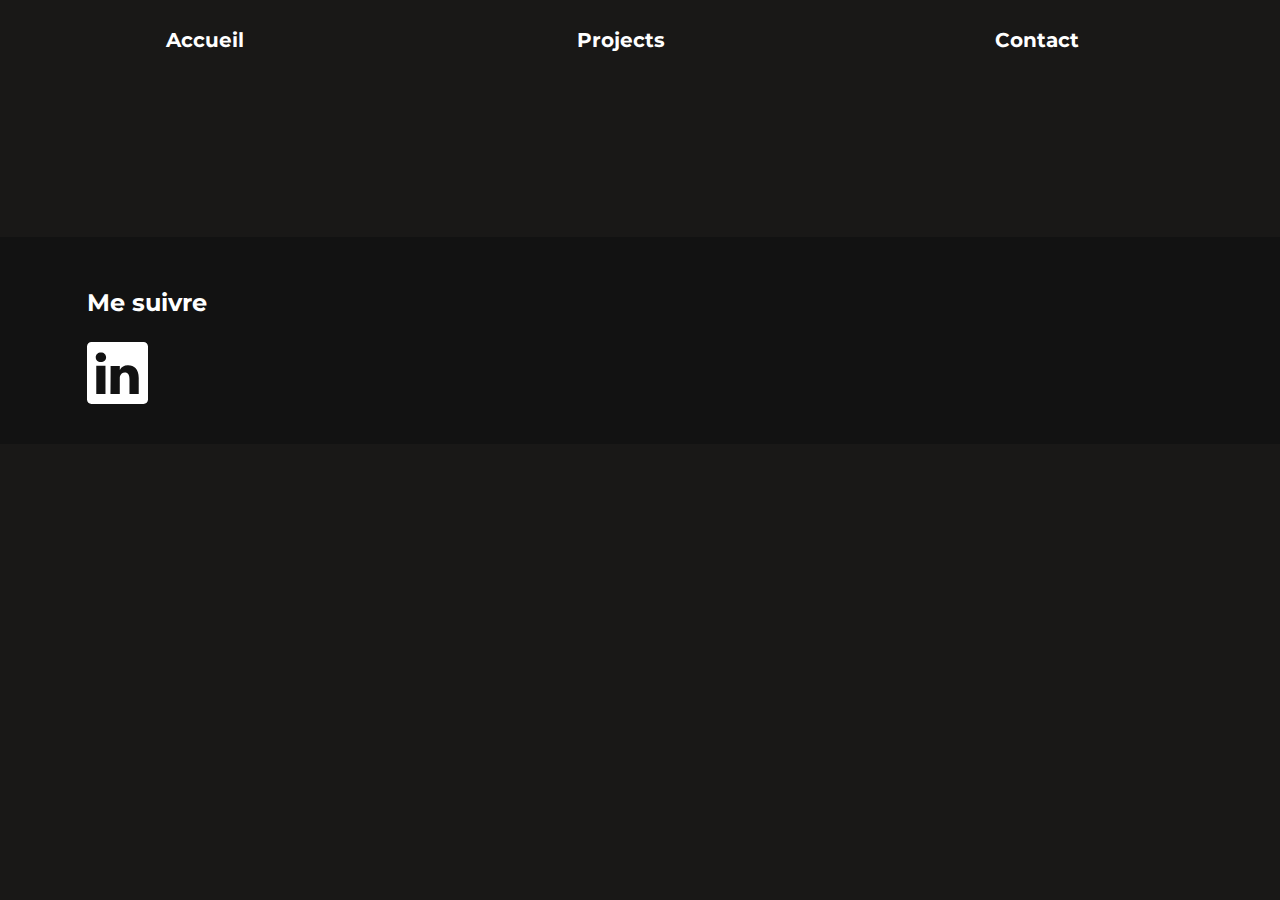
==== pages/contact.html @ f20467dd "Add files via upload" ====
<!DOCTYPE html>
<html lang="fr">

<head>
    <meta charset="UTF-8">
    <meta http-equiv="X-UA-Compatible" content="IE=edge">
    <meta name="viewport" content="width=device-width, initial-scale=1.0">
    <link rel="stylesheet" href="../styles/style.css">
    <title>Contact</title>
</head>
<header>
    <div>
        <p><a href="../index.html" class="link_head">Accueil</a></p>
        <p><a href="projets.html" class="link_head">Projects</a></p>
        <p><a href="contact.html" class="link_head">Contact</a></p>
    </div>
</header>

<body>
    <main>
        <footer>
            <h2>Me suivre</h2>
            <a href="https://www.linkedin.com/in/clélia-landru-a70303265/"><img src="../img/svg/linkedin.svg"
                    alt="logo Linkedin" width="5%"></a>
        </footer>
    </main>
    <script src="../js/script.js"></script>
</body>

</html>
---- styles/style.css ----
@font-face {
    font-family: "montserrat";
    src: url("../font/Montserrat-VariableFont_wght.ttf");
}

:root {
    --clr1: #348EC7;
    --clr2: "white";
}

html {
    scroll-behavior: smooth;
}

body,
header {
    font-family: "montserrat";
    background: #191817;
    color: white;
    line-height: 2.5rem;
}

body {
    padding: 0;
    margin: 0;
    max-width: calc(100vw - (100vw - 100%));
    overflow-x: hidden;
}

header {
    position: fixed;
    left: 0;
    top: 0;
    width: 100%;
    height: 100px;
    z-index: 10;
    align-items: center;
}

header>div {
    display: grid;
    grid-template-columns: 32% 32% 32%;
    column-gap: .5%;
    text-align: center;
    font-size: 20px;
    font-weight: bold;
}

.link_head:any-link {
    color: var(--clr2);
    text-decoration: none;
    cursor: pointer;
}

.intro {
    margin-top: 10%;
    display: flex;
}

.intro>p {
    padding: 5vh;
    border: var(--clr1) solid;
    border-radius: 30px;
    max-width: 20vh;
    margin-left: auto;
    margin-right: auto;
}

.que {
    font-size: 23px;
    font-weight: bold;
    color: var(--clr1);
}

.photo {
    display: grid;
    grid-template-columns: 40% 45%;
    column-gap: 5%;
    max-width: 150vh;
    margin-left: auto;
    margin-right: auto;
    margin-top: 5%;
    align-items: center;
    font-size: 5vh;
}

.photo>img {
    border: white solid;
    border-radius: 30px;
}

.bold_color {
    font-weight: bold;
    color: var(--clr1);
}

.bold_color_ap {
    font-weight: bold;
    color: var(--clr1);
    font-size: 5vh;
}

main {
    position: relative;
    top: 5vh;
}

.a_propos>h2 {
    font-size: 10vh;
    font-family: Arial, Helvetica, sans-serif;
    -webkit-text-stroke: 2px white;
    -webkit-text-fill-color: transparent;
    font-style: italic;
    margin-left: 5vh;
}


.a_propos>p {
    margin-left: 9vh;
    font-size: 3vh;
}

.a_propos {
    max-width: 110vh;
    margin-left: auto;
    margin-right: auto;
    padding: 5%;
    border: white solid;
    border-radius: 30px;
}

.arrow_me {
    margin-bottom: 20%;
}

.lien_index:any-link {
    padding: 1% 2% 1% 2%;
    border-radius: 30px;
    color: black;
    background-color: white;
    text-decoration: none;
    margin-left: auto;
    margin-right: auto;
}

.lien_index:hover {
    background: #348EC7;
    color: white;
    transition: 0.2s;
}

.liens {
    display: flex;
}

::-webkit-scrollbar {
    width: 5px;
}

/* Track */
::-webkit-scrollbar-track {
    background: #15191f;
}

/* Handle */
::-webkit-scrollbar-thumb {
    background: var(--clr1);
    border-radius: 10px;
}

/* Handle on hover */
::-webkit-scrollbar-thumb:hover {
    background: white;
}

footer {
    margin-top: 15%;
    background-color: #121212;
    padding: 2%;

}

footer>h2 {
    margin-left: 5%;
}

footer>a {
    margin-left: 5%;
}

.resultat {
    display: grid;
    grid-template-columns: 45% 45%;
    column-gap: 4%;
    max-width: 120vh;
    margin-left: auto;
    margin-right: auto;
}

.resultat.games>.games,
.resultat.websites>.websites,
.resultat.videos>.videos,
.resultat.others>.others {
    display: none;
}

.resultat div {
    margin-left: auto;
    margin-right: auto;
    margin-top: 10%;
    max-width: 50vh;
    padding: 1rem;
    background: #030303;
    color: white;
    border: white solid;
    box-shadow: 0 2px 20px white;
    border-radius: 20px;
}

.filter div label input[type="checkbox"]:checked~span {
    background: white;
    color: black;
}

.filter div label input[type="checkbox"] {
    display: none;
}

.filter {
    display: grid;
    margin: 5% auto;
    grid-template-columns: 32% 32% 32%;
    column-gap: .5%;
    justify-content: center;
    /*max-width: 28vh;*/
}

.filter div {
    margin: 10px;
}

.filter div label {
    cursor: pointer;
    display: flex;
    justify-content: center;
}

.filter div label span {
    position: relative;
    display: inline-block;
    background: #3b3b3b;
    padding: 20px 20px;
    color: #555;
    text-shadow: 0 1px 4px rgba(0, 0, 0, .5);
    border-radius: 60px;
    font-size: 20px;
    transition: 0.5s;
    user-select: none;
    overflow: hidden;
}

.filter div label span:before {
    content: '';
    position: absolute;
    top: 0;
    left: 0;
    width: 100%;
    height: 50%;
    background: rgba(255, 255, 255, .1);

}
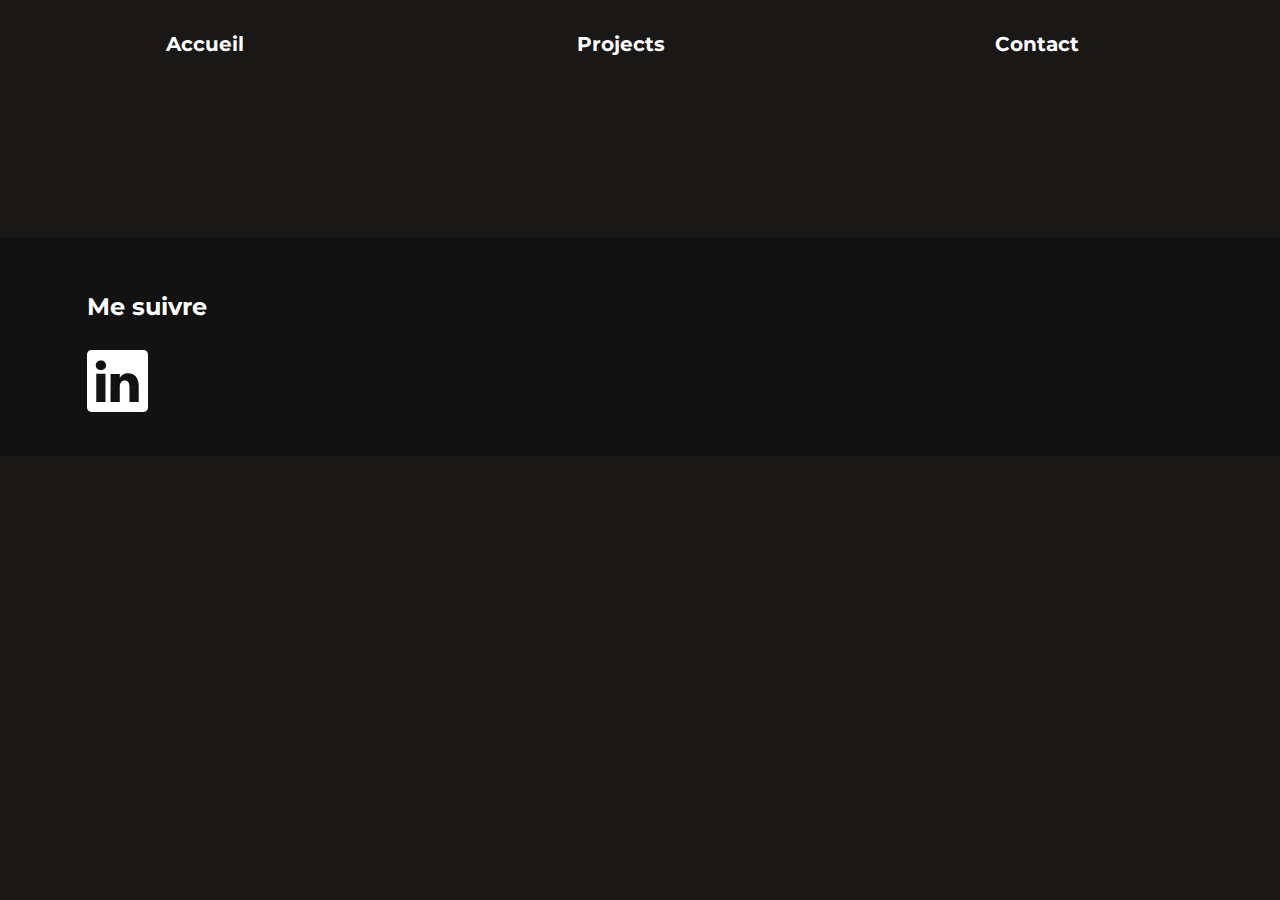
==== commit d223e37b: "Moitié fini" ====
--- a/pages/contact.html
+++ b/pages/contact.html
@@ -6,6 +6,7 @@
     <meta http-equiv="X-UA-Compatible" content="IE=edge">
     <meta name="viewport" content="width=device-width, initial-scale=1.0">
     <link rel="stylesheet" href="../styles/style.css">
+    <link rel="stylesheet" href="../styles/common.css">
     <title>Contact</title>
 </head>
 <header>
@@ -18,11 +19,12 @@
 
 <body>
     <main>
-        <footer>
+        <div class="footer">
             <h2>Me suivre</h2>
             <a href="https://www.linkedin.com/in/clélia-landru-a70303265/"><img src="../img/svg/linkedin.svg"
                     alt="logo Linkedin" width="5%"></a>
-        </footer>
+
+        </div>
     </main>
     <script src="../js/script.js"></script>
 </body>
--- a/styles/style.css
+++ b/styles/style.css
@@ -1,57 +1,3 @@
-@font-face {
-    font-family: "montserrat";
-    src: url("../font/Montserrat-VariableFont_wght.ttf");
-}
-
-:root {
-    --clr1: #348EC7;
-    --clr2: "white";
-}
-
-html {
-    scroll-behavior: smooth;
-}
-
-body,
-header {
-    font-family: "montserrat";
-    background: #191817;
-    color: white;
-    line-height: 2.5rem;
-}
-
-body {
-    padding: 0;
-    margin: 0;
-    max-width: calc(100vw - (100vw - 100%));
-    overflow-x: hidden;
-}
-
-header {
-    position: fixed;
-    left: 0;
-    top: 0;
-    width: 100%;
-    height: 100px;
-    z-index: 10;
-    align-items: center;
-}
-
-header>div {
-    display: grid;
-    grid-template-columns: 32% 32% 32%;
-    column-gap: .5%;
-    text-align: center;
-    font-size: 20px;
-    font-weight: bold;
-}
-
-.link_head:any-link {
-    color: var(--clr2);
-    text-decoration: none;
-    cursor: pointer;
-}
-
 .intro {
     margin-top: 10%;
     display: flex;
@@ -130,10 +76,12 @@
 }
 
 .arrow_me {
+    margin-left: 10%;
     margin-bottom: 20%;
 }
 
-.lien_index:any-link {
+.lien_index:any-link,
+.ext_link:any-link {
     padding: 1% 2% 1% 2%;
     border-radius: 30px;
     color: black;
@@ -143,7 +91,8 @@
     margin-right: auto;
 }
 
-.lien_index:hover {
+.lien_index:hover,
+.ext_link:hover {
     background: #348EC7;
     color: white;
     transition: 0.2s;
@@ -153,119 +102,3 @@
     display: flex;
 }
 
-::-webkit-scrollbar {
-    width: 5px;
-}
-
-/* Track */
-::-webkit-scrollbar-track {
-    background: #15191f;
-}
-
-/* Handle */
-::-webkit-scrollbar-thumb {
-    background: var(--clr1);
-    border-radius: 10px;
-}
-
-/* Handle on hover */
-::-webkit-scrollbar-thumb:hover {
-    background: white;
-}
-
-footer {
-    margin-top: 15%;
-    background-color: #121212;
-    padding: 2%;
-
-}
-
-footer>h2 {
-    margin-left: 5%;
-}
-
-footer>a {
-    margin-left: 5%;
-}
-
-.resultat {
-    display: grid;
-    grid-template-columns: 45% 45%;
-    column-gap: 4%;
-    max-width: 120vh;
-    margin-left: auto;
-    margin-right: auto;
-}
-
-.resultat.games>.games,
-.resultat.websites>.websites,
-.resultat.videos>.videos,
-.resultat.others>.others {
-    display: none;
-}
-
-.resultat div {
-    margin-left: auto;
-    margin-right: auto;
-    margin-top: 10%;
-    max-width: 50vh;
-    padding: 1rem;
-    background: #030303;
-    color: white;
-    border: white solid;
-    box-shadow: 0 2px 20px white;
-    border-radius: 20px;
-}
-
-.filter div label input[type="checkbox"]:checked~span {
-    background: white;
-    color: black;
-}
-
-.filter div label input[type="checkbox"] {
-    display: none;
-}
-
-.filter {
-    display: grid;
-    margin: 5% auto;
-    grid-template-columns: 32% 32% 32%;
-    column-gap: .5%;
-    justify-content: center;
-    /*max-width: 28vh;*/
-}
-
-.filter div {
-    margin: 10px;
-}
-
-.filter div label {
-    cursor: pointer;
-    display: flex;
-    justify-content: center;
-}
-
-.filter div label span {
-    position: relative;
-    display: inline-block;
-    background: #3b3b3b;
-    padding: 20px 20px;
-    color: #555;
-    text-shadow: 0 1px 4px rgba(0, 0, 0, .5);
-    border-radius: 60px;
-    font-size: 20px;
-    transition: 0.5s;
-    user-select: none;
-    overflow: hidden;
-}
-
-.filter div label span:before {
-    content: '';
-    position: absolute;
-    top: 0;
-    left: 0;
-    width: 100%;
-    height: 50%;
-    background: rgba(255, 255, 255, .1);
-
-}--- a/styles/common.css
+++ b/styles/common.css
@@ -0,0 +1,130 @@
+@font-face {
+    font-family: "montserrat";
+    src: url("../font/Montserrat-VariableFont_wght.ttf");
+}
+
+@keyframes defilement {
+    0% {
+        margin-left: 0;
+    }
+
+    100% {
+        margin-left: -100%;
+    }
+}
+
+@keyframes defilement2 {
+    0% {
+        margin-left: 100%;
+    }
+
+    100% {
+        margin-left: 0%;
+    }
+}
+
+
+@keyframes inverser {
+    0% {
+        margin-left: -100%;
+    }
+
+    100% {
+        margin-left: 0;
+    }
+}
+
+@keyframes inverser2 {
+    0% {
+        margin-left: 0%;
+    }
+
+    100% {
+        margin-left: 100%;
+    }
+}
+
+:root {
+    --clr1: #348EC7;
+    --clr2: "white";
+}
+
+html {
+    scroll-behavior: smooth;
+}
+
+body,
+header {
+    font-family: "montserrat";
+    background: #191817;
+    color: white;
+    line-height: 3rem;
+}
+
+body {
+    padding: 0;
+    margin: 0;
+    max-width: calc(100vw - (100vw - 100%));
+    overflow-x: hidden;
+}
+
+header {
+    position: fixed;
+    left: 0;
+    top: 0;
+    width: 100%;
+    height: 100px;
+    z-index: 10;
+    align-items: center;
+}
+
+header>div {
+    display: grid;
+    grid-template-columns: 32% 32% 32%;
+    column-gap: .5%;
+    text-align: center;
+    font-size: 20px;
+    font-weight: bold;
+}
+
+.link_head:any-link {
+    color: var(--clr2);
+    text-decoration: none;
+    cursor: pointer;
+}
+
+
+::-webkit-scrollbar {
+    width: 5px;
+}
+
+/* Track */
+::-webkit-scrollbar-track {
+    background: #15191f;
+}
+
+/* Handle */
+::-webkit-scrollbar-thumb {
+    background: var(--clr1);
+    border-radius: 10px;
+}
+
+/* Handle on hover */
+::-webkit-scrollbar-thumb:hover {
+    background: white;
+}
+
+.footer {
+    margin-top: 15%;
+    background-color: #121212;
+    padding: 2%;
+
+}
+
+.footer>h2 {
+    margin-left: 5%;
+}
+
+.footer>a {
+    margin-left: 5%;
+}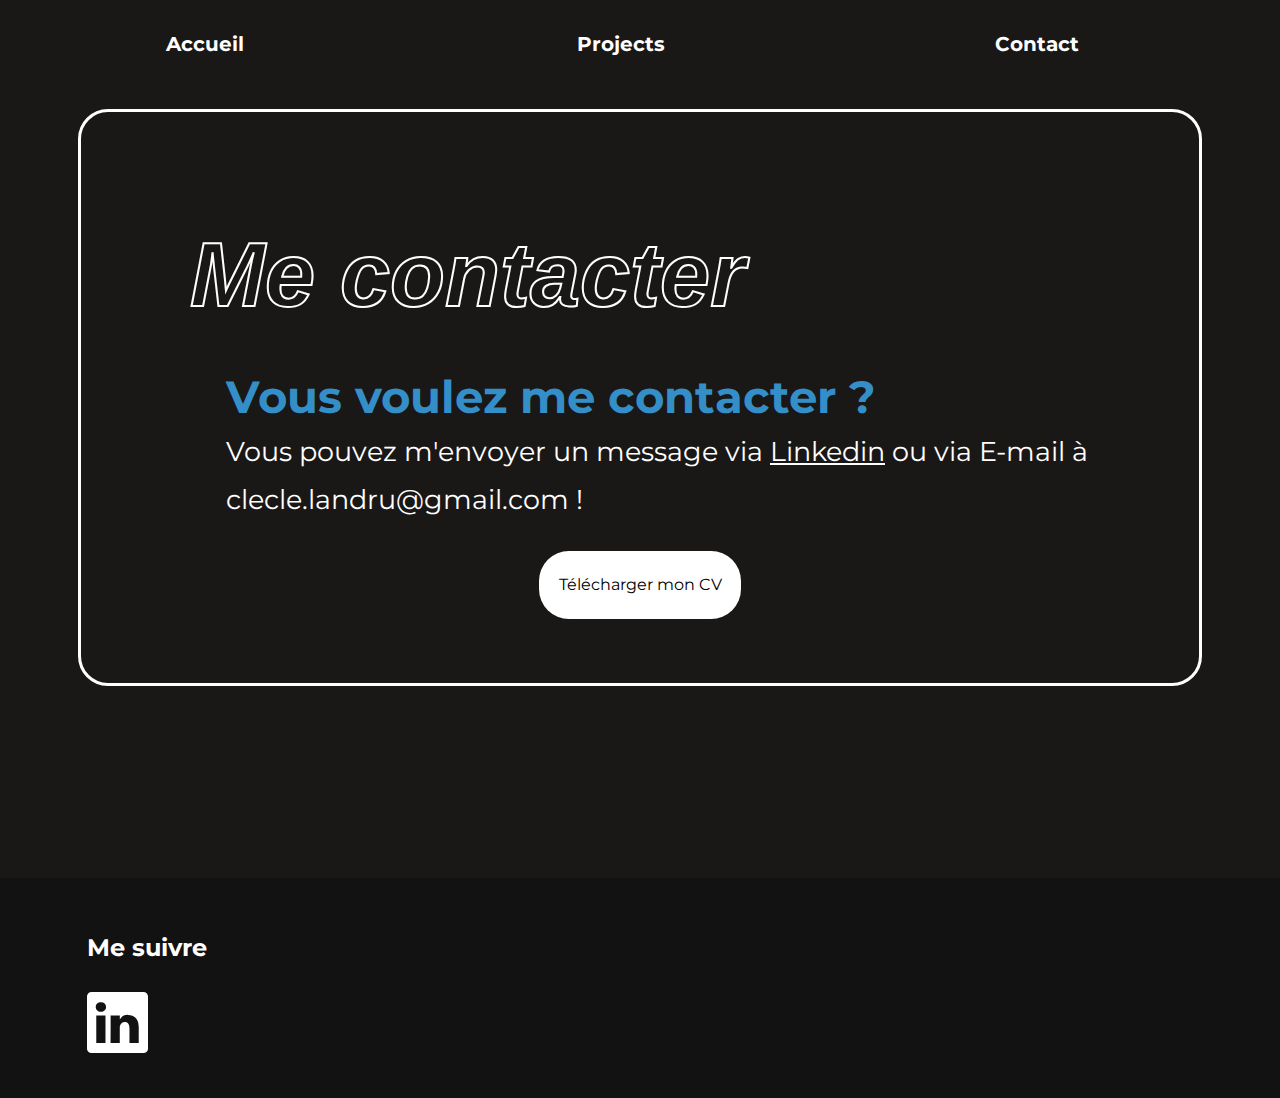
==== commit 640cfa7a: "Portfolio fini" ====
--- a/pages/contact.html
+++ b/pages/contact.html
@@ -7,6 +7,7 @@
     <meta name="viewport" content="width=device-width, initial-scale=1.0">
     <link rel="stylesheet" href="../styles/style.css">
     <link rel="stylesheet" href="../styles/common.css">
+    <link rel="stylesheet" href="../styles/mobile_css.css">
     <title>Contact</title>
 </head>
 <header>
@@ -19,14 +20,25 @@
 
 <body>
     <main>
+        <div class="top_pa"></div>
+        <div class="a_propos">
+            <h2>Me contacter</h2>
+            <p><span class="bold_color_ap">Vous voulez me contacter ?</span><br>
+                Vous pouvez m'envoyer un message via <a href="https://www.linkedin.com/in/clélia-landru-a70303265/"
+                    target="_blank" class="lien_e">Linkedin</a> ou via E-mail à clecle.landru@gmail.com !</p>
+            <div class="liens">
+                <a href="https://drive.google.com/file/d/1T1KsWJxUdlWN9g6qiNEpy1xDbeUh-3ol/view" target="_blank"
+                    class="lien_index">Télécharger
+                    mon CV</a>
+            </div>
+        </div>
         <div class="footer">
             <h2>Me suivre</h2>
-            <a href="https://www.linkedin.com/in/clélia-landru-a70303265/"><img src="../img/svg/linkedin.svg"
-                    alt="logo Linkedin" width="5%"></a>
+            <a href="https://www.linkedin.com/in/clélia-landru-a70303265/" target="_blank"><img
+                    src="../img/svg/linkedin.svg" alt="logo Linkedin" width="5%"></a>
 
         </div>
     </main>
-    <script src="../js/script.js"></script>
 </body>
 
 </html>--- a/styles/style.css
+++ b/styles/style.css
@@ -102,3 +102,6 @@
     display: flex;
 }
 
+.top_pa{
+    padding-top: 5%;
+}
--- a/styles/common.css
+++ b/styles/common.css
@@ -114,17 +114,38 @@
     background: white;
 }
 
-.footer {
-    margin-top: 15%;
-    background-color: #121212;
-    padding: 2%;
 
+
+.lien_e:any-link{
+    color:white;
 }
 
-.footer>h2 {
-    margin-left: 5%;
+.lien_e:hover{
+    color: var(--clr1);
+    text-decoration: none;
+    transition: 0.2s;
 }
 
-.footer>a {
-    margin-left: 5%;
+@media only screen and (max-width: 1000px){
+
+    .footer{
+        display: none;
+    }
+}
+
+@media only screen and (min-width: 1000px){
+    .footer {
+        margin-top: 15%;
+        background-color: #121212;
+        padding: 2%;
+    
+    }
+    
+    .footer>h2 {
+        margin-left: 5%;
+    }
+    
+    .footer>a {
+        margin-left: 5%;
+    }
 }--- a/styles/mobile_css.css
+++ b/styles/mobile_css.css
@@ -0,0 +1,152 @@
+@media only screen and (max-width: 799px) {
+
+    .t1,
+    .t2,
+    .txt,
+    .txti,
+    .avance>div,
+    .inverse>div,
+    .avance,
+    .inverse,
+    .top_pad,
+    .arrow_me,
+    .footer {
+        display: none;
+    }
+
+    .top_p, .top_pa{
+        padding-top: 15%;
+    }
+
+    .resultat {
+        display: grid;
+        grid-template-columns: 45% 45%;
+        column-gap: 4%;
+        max-width: 120vh;
+        max-height: 25vh;
+        margin-left: auto;
+        margin-right: auto;
+    }
+
+    .resultat.games>.games,
+    .resultat.website>.website,
+    .resultat.other>.other {
+        display: none;
+    }
+
+    .filter {
+        display: grid;
+        margin: 5% auto;
+        grid-template-columns: 50% 50%;
+        column-gap: .5%;
+        justify-content: center;
+        /*max-width: 28vh;*/
+    }
+
+    .photo {
+        display: block;
+        margin-left: 5%;
+        margin-right: 5%;
+        margin-top: 5%;
+        font-size: 2.5vh;
+    }
+
+    .photo>img {
+        border: white solid;
+        border-radius: 30px;
+        max-width: 70%;
+        margin-top: 10%;
+    }
+
+    .a_propos>h2 {
+        font-size: 5vh;
+        font-family: Arial, Helvetica, sans-serif;
+        -webkit-text-stroke: .5px white;
+        -webkit-text-fill-color: transparent;
+        font-style: italic;
+        margin-left: 2vh;
+    }
+
+
+    .a_propos>p {
+        margin-left: 4vh;
+        font-size: 2.5vh;
+    }
+
+    .a_propos {
+        margin-left: auto;
+        margin-right: auto;
+        padding: 2.5%;
+        max-width: 95%;
+        border: white solid;
+        border-radius: 30px;
+    }
+
+    .bold_color_ap {
+        font-weight: bold;
+        color: var(--clr1);
+        font-size: 3vh;
+    }
+
+    .grid_gal {
+        display: block;
+    }
+
+    .grid_link {
+        display: grid;
+        grid-template-columns: 15% 15% 15%;
+        justify-content: center;
+        column-gap: 1%;
+    }
+
+    .grid_li {
+        display: block;
+        text-align: center;
+    }
+}
+
+@media only screen and (max-width: 300px) {
+
+    .t1,
+    .t2,
+    .txt,
+    .txti,
+    .avance>div,
+    .inverse>div,
+    .avance,
+    .inverse,
+    .top_pad,
+    .arrow_me,
+    .footer {
+        display: none;
+    }
+
+    .top_p {
+        padding: 10%;
+    }
+
+    .resultat {
+        display: block;
+        max-width: 120vh;
+        max-height: 25vh;
+        margin-left: auto;
+        margin-right: auto;
+    }
+
+    .resultat.games>.games,
+    .resultat.website>.website,
+    .resultat.other>.other {
+        display: none;
+    }
+
+    .filter {
+        display: block;
+        column-gap: .5%;
+        justify-content: center;
+        /*max-width: 28vh;*/
+    }
+
+    .grid_gal {
+        display: block;
+    }
+}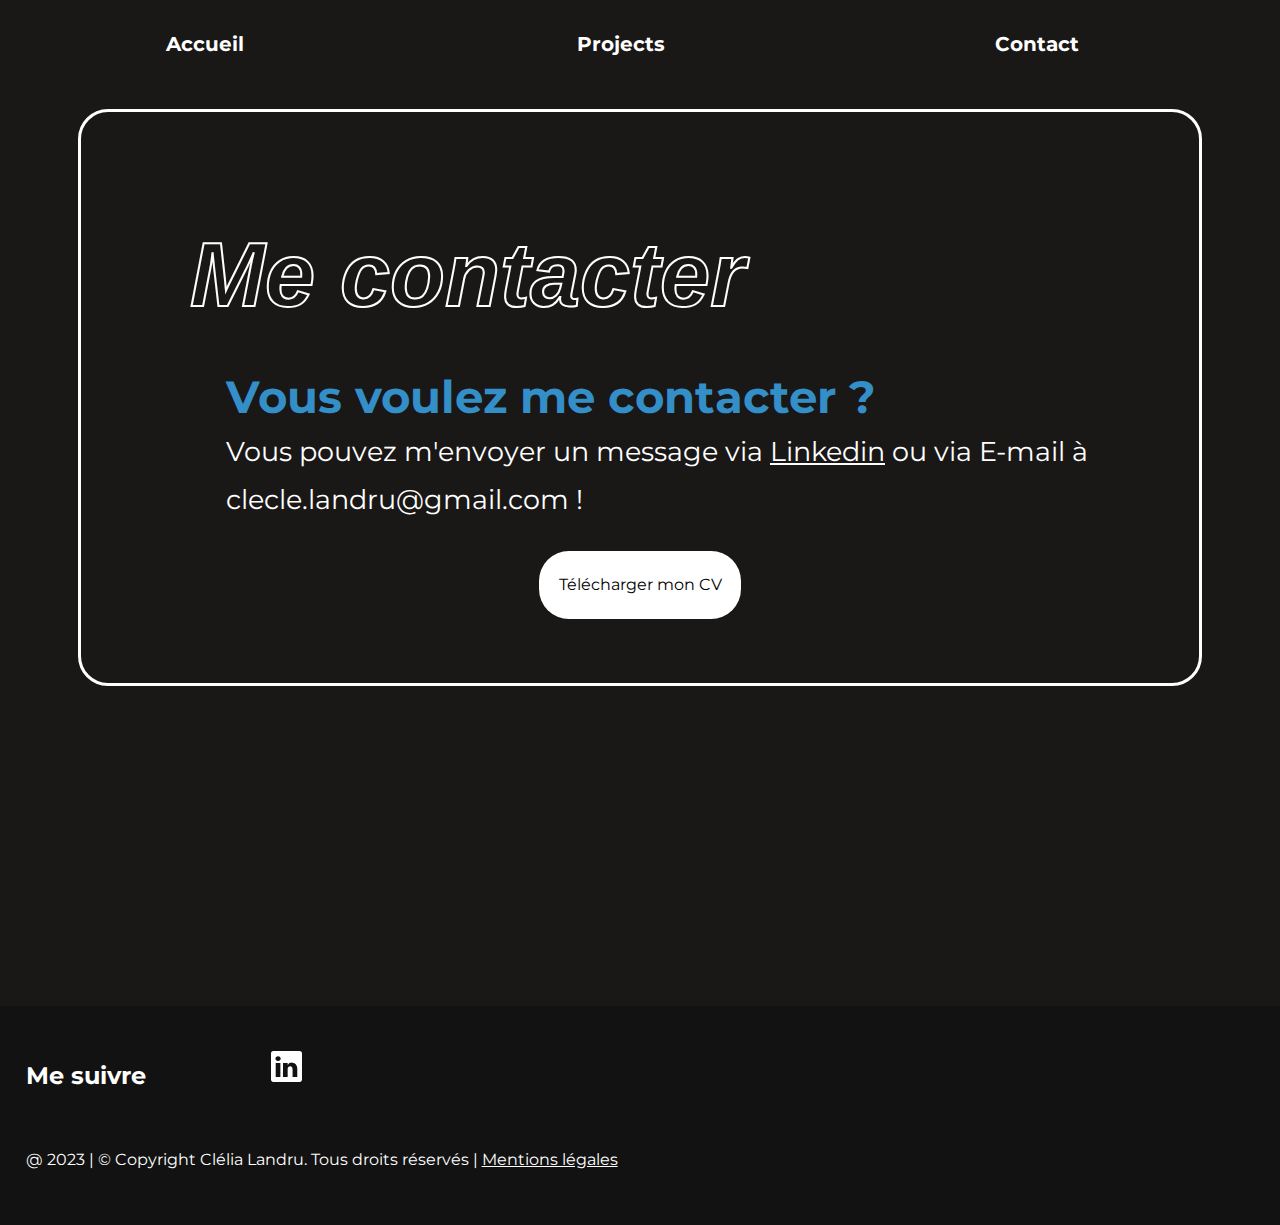
==== commit af44acb8: "Ajout mentions légales" ====
--- a/pages/contact.html
+++ b/pages/contact.html
@@ -33,10 +33,12 @@
             </div>
         </div>
         <div class="footer">
-            <h2>Me suivre</h2>
-            <a href="https://www.linkedin.com/in/clélia-landru-a70303265/" target="_blank"><img
-                    src="../img/svg/linkedin.svg" alt="logo Linkedin" width="5%"></a>
-
+            <div class="follow">
+                <h2>Me suivre</h2>
+                <a href="https://www.linkedin.com/in/clélia-landru-a70303265/" target="_blank"><img
+                        src="../img/svg/linkedin.svg" alt="logo Linkedin" width="5%"></a>
+            </div>
+            <p>@ 2023 | © Copyright Clélia Landru. Tous droits réservés | <a href="mentions_legales.html" class="lien_e">Mentions légales</a></p>
         </div>
     </main>
 </body>
--- a/styles/common.css
+++ b/styles/common.css
@@ -116,36 +116,54 @@
 
 
 
-.lien_e:any-link{
-    color:white;
+.lien_e:any-link {
+    color: white;
 }
 
-.lien_e:hover{
+.lien_e:hover {
     color: var(--clr1);
     text-decoration: none;
     transition: 0.2s;
 }
 
-@media only screen and (max-width: 1000px){
 
-    .footer{
-        display: none;
-    }
+.footer, .footer_ind {
+    margin-top: 25%;
+    background-color: #121212;
+    padding: 2%;
+
 }
 
-@media only screen and (min-width: 1000px){
-    .footer {
-        margin-top: 15%;
-        background-color: #121212;
-        padding: 2%;
-    
-    }
-    
-    .footer>h2 {
-        margin-left: 5%;
-    }
-    
-    .footer>a {
-        margin-left: 5%;
-    }
+.footer>h2, .footer_ind>h2 {
+    margin-left: 5%;
+}
+
+.footer>a, .footer_ind>a {
+    margin-left: 5%;
+}
+
+.legende {
+    text-align: center;
+    opacity: 50%;
+}
+
+.texte {
+    max-width: 90%;
+    margin-left: auto;
+    margin-right: auto;
+}
+
+.follow{
+    display: grid;
+    grid-template-columns: 20% 50%;
+    align-items: center;
+}
+
+.texte>h1{
+    font-family: Arial, Helvetica, sans-serif;
+    -webkit-text-stroke: 1px white;
+    -webkit-text-fill-color: transparent;
+    text-align: center;
+    font-size: 4rem;
+    line-height: 5rem;
 }--- a/styles/mobile_css.css
+++ b/styles/mobile_css.css
@@ -9,12 +9,12 @@
     .avance,
     .inverse,
     .top_pad,
-    .arrow_me,
-    .footer {
-        display: none;
-    }
-
-    .top_p, .top_pa{
+    .arrow_me, .footer {
+        display: none;
+    }
+
+    .top_p,
+    .top_pa {
         padding-top: 15%;
     }
 
@@ -103,9 +103,23 @@
         display: block;
         text-align: center;
     }
+
+    .footer {
+        margin-top: 70%;
+        background-color: #121212;
+        padding: 2%;
+    }
+
+    .footer>h2 {
+        margin-left: 5%;
+    }
+
+    .footer>a {
+        margin-left: 5%;
+    }
 }
 
-@media only screen and (max-width: 300px) {
+@media only screen and (max-width: 489px) {
 
     .t1,
     .t2,
@@ -116,8 +130,7 @@
     .avance,
     .inverse,
     .top_pad,
-    .arrow_me,
-    .footer {
+    .arrow_me, .footer {
         display: none;
     }
 
@@ -149,4 +162,53 @@
     .grid_gal {
         display: block;
     }
+
+}
+
+
+
+@media only screen and (max-width: 320px) {
+
+    .t1,
+    .t2,
+    .txt,
+    .txti,
+    .avance>div,
+    .inverse>div,
+    .avance,
+    .inverse,
+    .top_pad,
+    .arrow_me, .footer {
+        display: none;
+    }
+
+    .top_p {
+        padding: 10%;
+    }
+
+    .resultat {
+        display: block;
+        max-width: 120vh;
+        max-height: 25vh;
+        margin-left: auto;
+        margin-right: auto;
+    }
+
+    .resultat.games>.games,
+    .resultat.website>.website,
+    .resultat.other>.other {
+        display: none;
+    }
+
+    .filter {
+        display: block;
+        column-gap: .5%;
+        justify-content: center;
+        /*max-width: 28vh;*/
+    }
+
+    .grid_gal {
+        display: block;
+    }
+
 }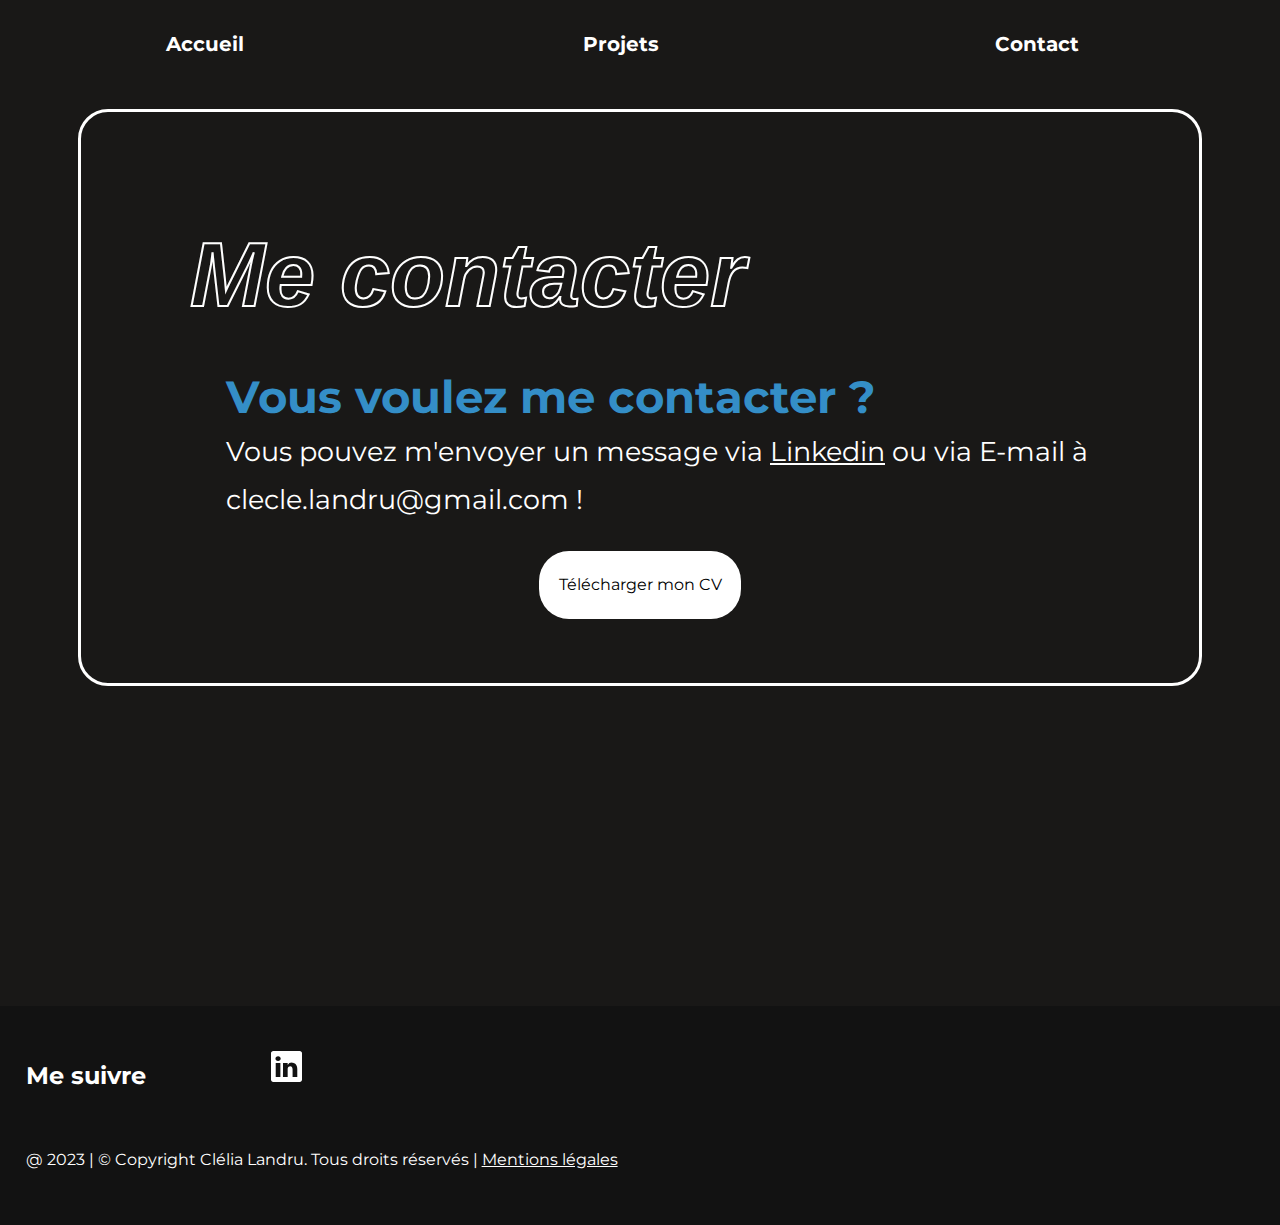
==== commit 06fbf091: "Quelques fautes corrigées" ====
--- a/pages/contact.html
+++ b/pages/contact.html
@@ -13,7 +13,7 @@
 <header>
     <div>
         <p><a href="../index.html" class="link_head">Accueil</a></p>
-        <p><a href="projets.html" class="link_head">Projects</a></p>
+        <p><a href="projets.html" class="link_head">Projets</a></p>
         <p><a href="contact.html" class="link_head">Contact</a></p>
     </div>
 </header>
